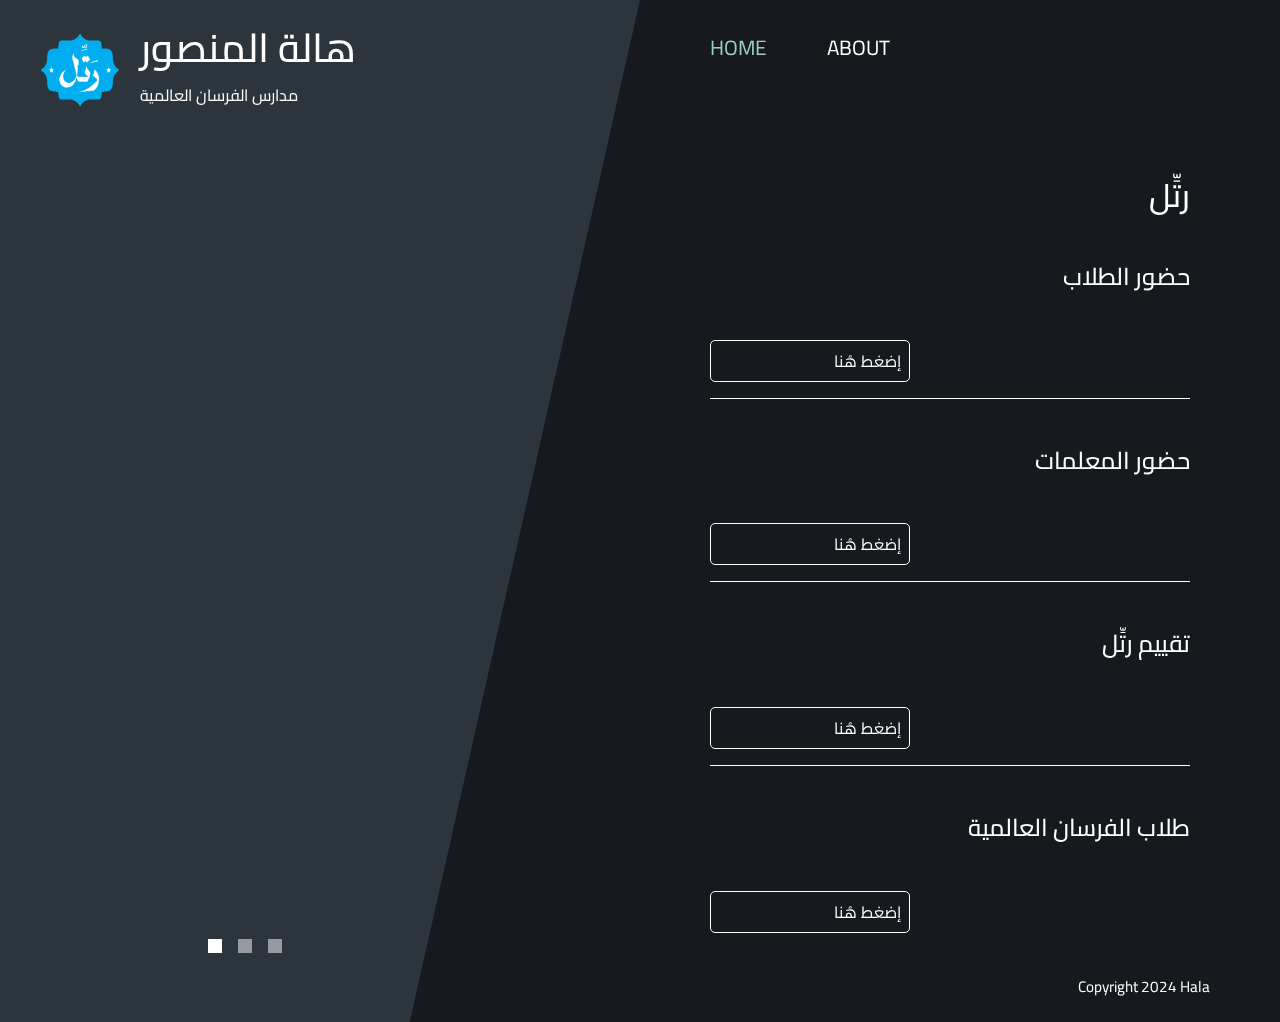
==== index.html @ bc8a3e70 "first commit" ====
<!DOCTYPE html>
<html lang="en">

<head>
    <meta charset="UTF-8">
    <meta name="viewport" content="width=device-width, initial-scale=1.0">
    <meta http-equiv="X-UA-Compatible" content="ie=edge">
    <title>Links - Home Page</title>
    <link href="css/bootstrap.min.css" rel="stylesheet" /> <!-- https://getbootstrap.com/ -->
    <link href="fontawesome/css/all.min.css" rel="stylesheet" /> <!-- https://fontawesome.com/ -->
    <link href="css/Styles.css" rel="stylesheet" />
    <link rel="preconnect" href="https://fonts.googleapis.com">
    <link rel="preconnect" href="https://fonts.gstatic.com" crossorigin>
    <link href="https://fonts.googleapis.com/css2?family=Cairo:wght@200..1000&display=swap" rel="stylesheet">
    <link rel="icon" type="image/x-icon" href="./img/favicon.ico">
</head>

<body>
    <div class="tm-container">        
        <div>
            <div class="tm-row pt-4">
                <div class="tm-col-left">
                    <div class="tm-site-header media">
                        
                        <i class="fa-3x mt-1 tm-logo">
                            <img src="/img/rattel.png" alt="" width="80" height="80">
                        </i>
                        <div class="media-body">
                            <h1 class="tm-sitename text-uppercase">هالة المنصور</h1>
                            <p class="tm-slogon">مدارس الفرسان العالمية</p>
                        </div>        
                    </div>
                </div>
                <div class="tm-col-right">
                    <nav class="navbar navbar-expand-lg" id="tm-main-nav">
                        <button class="navbar-toggler toggler-example mr-0 ml-auto" type="button" 
                            data-toggle="collapse" data-target="#navbar-nav" 
                            aria-controls="navbar-nav" aria-expanded="false" aria-label="Toggle navigation">
                            <span><i class="fas fa-bars"></i></span>
                        </button>
                        <div class="collapse navbar-collapse tm-nav" id="navbar-nav">
                            <ul class="navbar-nav text-uppercase">
                                <li class="nav-item active">
                                    <a class="nav-link tm-nav-link" href="#">Home <span class="sr-only">(current)</span></a>
                                </li>
                                <li class="nav-item">
                                    <a class="nav-link tm-nav-link" href="about.html">About</a>
                                </li>
                            </ul>                            
                        </div>                        
                    </nav>
                </div>
            </div>
            
            <div class="tm-row">
                <div class="tm-col-left"></div>
                <main class="tm-col-right">
                    <section class="tm-content">
                        <h2 class="mb-10  text-right">رتِّل</h2>
                        <h2 class="mt-5 mb-5 tm-content-title text-right">حضور الطلاب</h2>
                        <a class="ghost-button text-right" href="https://fisschsa-my.sharepoint.com/:x:/g/personal/ratel_fis_edu_sa/Ec9Cl_leYAxNmMN_KjoqwWQBwrq9G7B5FEpLdnMxQUBgCw?e=lnwBhl">إضغط هُنا</a>
                        <hr class="mb-5">
                        <h2 class="mb-5 tm-content-title text-right">حضور المعلمات</h2>
                        <a class="ghost-button text-right" href="https://fisschsa-my.sharepoint.com/:x:/g/personal/ratel_fis_edu_sa/EQuelzZNJmhClmePbFvlpEsBtERiy0LGflAPgeft1rkdYQ?e=p8GjAr">إضغط هُنا</a>
                        <hr class="mb-5">
                        <h2 class="mb-5 tm-content-title text-right">تقييم رتِّل</h2>
                        <a class=" ghost-button text-right" href="https://fisschsa-my.sharepoint.com/:x:/g/personal/media_fis_edu_sa/EQPVLib2MbZLlVpjhQHr2HMBKutN5m_s3uCc8x-UIROXMw?e=p8WRAE">إضغط هُنا</a>
                        <hr class="mb-5">
                        <h2 class="mb-5 tm-content-title text-right">طلاب الفرسان العالمية</h2>
                        <a class="ghost-button text-right" href="https://fisschsa-my.sharepoint.com/:x:/g/personal/ratel_fis_edu_sa/ETsp8J8zUA5NkkeSgq6bHjEBM4DPYVTxZoORxxMy2gyUwA?e=KMkJgm">إضغط هُنا</a>


                        
                    </section>
                </main>
            </div>
        </div>        

        <div class="tm-row">
            <div class="tm-col-left text-center">            
                <ul class="tm-bg-controls-wrapper">
                    <li class="tm-bg-control active" data-id="0"></li>
                    <li class="tm-bg-control" data-id="1"></li>
                    <li class="tm-bg-control" data-id="2"></li>
                </ul>            
            </div>        
            <div class="tm-col-right tm-col-footer">
                <footer class="tm-site-footer text-right">
                    <p class="mb-0">Copyright 2024 Hala 
                    
                </footer>
            </div>  
        </div>

        
        <div class="tm-bg">
            <div class="tm-bg-left"></div>
            <div class="tm-bg-right"></div>
        </div>
    </div>

    <script src="js/jquery-3.4.1.min.js"></script>
    <script src="js/bootstrap.min.js"></script>
    <script src="js/jquery.backstretch.min.js"></script>
    <script src="js/templatemo-script.js"></script>
</body>
</html>
---- css/Styles.css ----
body {
    font-family: "Cairo", sans-serif;
    font-optical-sizing: auto;
    font-style: normal;
    font-variation-settings: "slnt" 0;
    overflow-x: hidden;
    color: white;
    background-color: #2C353C;
}

a { 
    transition: all 0.3s ease; 
    text-decoration: none;
}


ul { padding: 0; }
a:hover { text-decoration: none; }
button:focus { outline: none; }
p { line-height: 1.9; }
.tm-logo { margin-right: 20px; }
.tm-slogan { font-size: 0.8rem; }

/* Navigation */
.navbar-toggler {
    padding: 8px 15px;
    border: 0;
    border-radius: 0;
    transform: skewX(-15deg);
    background-color: rgba(0,0,0,0.5);
    color: white;    
}

.navbar-toggler i { transform: skewX(15deg); }

.navbar-expand-lg {
    padding-left: 0;
    padding-right: 0;
}

.navbar-expand-lg .navbar-nav .nav-link { padding: 0; }

.navbar-expand-lg .navbar-nav .tm-nav-link {
    font-size: 1.3rem;
    font-weight: 400;
    color: white;    
    padding-bottom: 30px;    
}

.nav-item { margin-right: 60px; }

.nav-item:last-child { margin-right: 0; }

.nav-item.active .tm-nav-link,
.nav-item:hover .tm-nav-link {
    color: #9CC;
}
/* Page Background */
.ghost-button:hover, .ghost-button:active { background-color: #fff; color: #000; }
.ghost-button { display: inline-block; width: 200px; padding: 8px; color: #fff; border: 1px solid #fff; border-radius: 5px; text-align: center; outline: none; text-decoration: none; } .ghost-button-rounded-corners:hover, .ghost-button-rounded-corners:active { background-color: #fff; color: #000; }
.tm-bg {
    position: absolute;
    left: 0;
    right: 0;
    width: 100%;
    height: 100%;
    display: flex;
    z-index: -1000;
}

.tm-bg-left,
.tm-bg-right {
    position: relative;
    width: 50%;
    height: 100%;
}

.tm-bg-right { background-color: rgba(0,0,0,0.5); }

.tm-bg-left {
    border-right: 230px solid rgba(0,0,0,0.5);
    border-top: 100vh solid transparent;
}

.tm-bg-controls-wrapper {
    display: inline-block;
    margin-left: -150px;
}

.tm-bg-control {
    display: inline-block;
    width: 14px;
    height: 14px;
    background-color: rgba(255,255,255,0.5);
    margin: 6px;
    cursor: pointer;
}

.tm-bg-control.active,
.tm-bg-control:hover {
    background-color: white;
}

.tm-container {
    width: 100%;
    height: 100%;
    min-height: 100vh;
    position: relative;
    display: flex;
    flex-direction: column;
    justify-content: space-between;  
}

.tm-row { display: flex; }

.tm-col-left {
    width: 50%;
    height: 100%;
    padding-left: 40px;  
    padding-right: 40px;
}

.tm-col-right {
    width: 50%;
    height: 100%;
    padding-left: 70px;
    padding-right: 70px;
}

.tm-content {
    max-width: 660px;
    margin-top: 50px;
    padding-right: 20px;
}

.tm-about { max-width: 525px; }

::-webkit-scrollbar {
    -webkit-appearance: none;
    width: 10px;
}
  
::-webkit-scrollbar-thumb {
    border-radius: 5px;
    background-color: rgba(255,255,255,.8);
    box-shadow: 0 0 1px rgba(255,255,255,.8);
}

.tm-content-title { font-size: 1.5rem; }
hr { border-top: 1px solid white; }

.btn {
    padding: 10px 25px;
    border-radius: 0;
}

.btn-big {
    padding: 9px 40px;
    font-size: 1.2rem;;
}

.btn-primary {
    background-color: white;
    color: black;
    border: 0;
}

.btn-primary:hover {
    background-color: #9CC;
    color: black;
}

.tm-site-footer {
    padding: 40px 0 20px;
    max-width: 660px;
    font-size: 0.95rem;
}

.tm-col-footer { padding-left: 0; }
.tm-text-link { color: white; }

.tm-text-link:hover,
.tm-text-link:focus {
    color: #9CC;
}

/* Service */ 
.tm-service-text { max-width: 365px; }
.tm-service-img { margin-right: 25px; }
.tm-service-img-r { margin-left: 25px; }

/* Contact */
.form-control,
textarea {    
    color: white;
    background-color: transparent;
    background-clip: padding-box;
    border: none;
    border-bottom: 1px solid #999A9B;
    border-radius: 0;
    transition: border-color 0.15s ease-in-out, box-shadow 0.15s ease-in-out;
    padding: 10px 0;
    font-family: 'Open Sans', Arial, sans-serif;
    font-size: 1rem;
    font-weight: 400;
    line-height: 1.5;
}

.form-control:focus {
    color: white;
    background-color: transparent;    
    box-shadow: none;
    border-color: #9CC;
    outline: none;
}

.mb-85 { margin-bottom: 85px; }
.tm-contact-main { max-width: 690px; }

.tm-contact {
    max-width: 420px;
    margin-left: auto;
    margin-right: auto;
}

.form-control::-webkit-input-placeholder { color: white; } /* Edge */  
.form-control:-ms-input-placeholder { color: white; } /* Internet Explorer 10-11 */  
.form-control::placeholder { color: white; }

@media (max-width: 1200px) {
    .nav-item { margin-right: 30px; }

    .tm-page-right {
        padding-left: 30px;
        padding-right: 30px;
    }
}

@media (max-width: 992px) {    
    .tm-nav {
        position: absolute;
        background: rgba(0, 0, 0, 0.8);
        color: white;
        top: 44px;
        right: 4px;
    }

    .navbar-expand-lg .navbar-nav .tm-nav-link {
        color: white;
        font-size: 1.1rem;
        padding: 13px 20px;
    }

    .nav-item { margin-right: 0; }

    .nav-item.active .tm-nav-link,
    .nav-item:hover .tm-nav-link {
        color: #9CC;
    }

    .tm-content { margin-top: 20px; }
    .tm-site-footer { padding-top: 40px; }
    .tm-col-left { width: 40%; }

    .tm-col-right {
        width: 60%;
        padding-left: 100px;
        padding-right: 30px;
    }
    
    .tm-col-footer { padding-left: 0; }
}

@media (max-width: 768px) {
    .tm-row { flex-direction: column; }

    .tm-col-left,
    .tm-col-right,
    .tm-bg-left,
    .tm-bg-right {
        width: 100%;
    }

    #tm-main-nav {
        position: fixed;
        top: 50px;
        right: 40px;
        padding-bottom: 0;
    }  
    
    .tm-bg { flex-direction: column; }

    .tm-bg-left {
        height: 200px;        
        border-bottom: 50px solid rgba(0,0,0,0.5);
        border-right: 0;
        border-top: 0;
    }

    .tm-bg-right { height: calc(100% - 200px); }

    .tm-bg-controls-wrapper {
        margin-left: 0;
        margin-top: 50px;
    }

    .tm-content {
        max-height: none;
        margin-top: 40px;
    }

    .tm-col-right {
        padding-top: 40px;
        padding-left: 30px;
    }

    .tm-col-footer {
        padding-left: 10px;
        padding-right: 10px;
    }
}

@media (max-width: 460px) {
    .tm-logo { margin-right: 15px; }
    .tm-sitename { font-size: 1.8rem; }
    .tm-slogon { font-size: 0.8rem; }
}

@media (max-width: 450px), (min-width: 768px) and (max-width: 830px), (min-width: 992px) and (max-width: 1040px) {
    .tm-service-media { flex-direction: column; }
    .tm-service-media-img-l { flex-direction: column-reverse; }
    .tm-service-text { margin-top: 20px; }
    .tm-service-img { margin-right: 0; }
    .tm-service-img-r { margin-left: 0; }
}
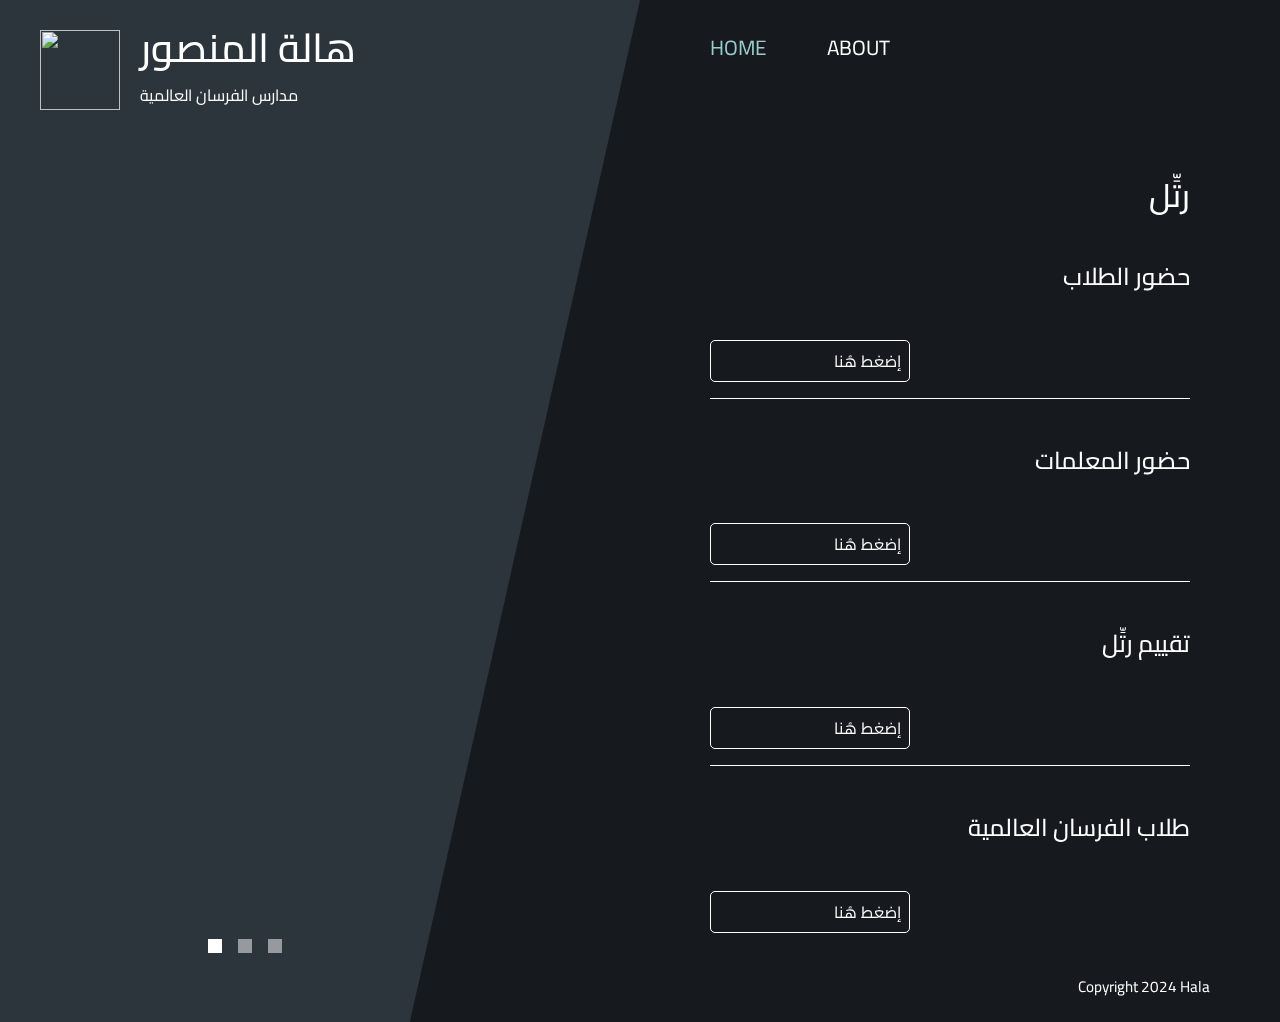
==== commit e4b18a61: "updating title" ====
--- a/index.html
+++ b/index.html
@@ -5,7 +5,7 @@
     <meta charset="UTF-8">
     <meta name="viewport" content="width=device-width, initial-scale=1.0">
     <meta http-equiv="X-UA-Compatible" content="ie=edge">
-    <title>Links - Home Page</title>
+    <title>رتِّل - Home Page</title>
     <link href="css/bootstrap.min.css" rel="stylesheet" /> <!-- https://getbootstrap.com/ -->
     <link href="fontawesome/css/all.min.css" rel="stylesheet" /> <!-- https://fontawesome.com/ -->
     <link href="css/Styles.css" rel="stylesheet" />
@@ -23,7 +23,7 @@
                     <div class="tm-site-header media">
                         
                         <i class="fa-3x mt-1 tm-logo">
-                            <img src="/img/rattel.png" alt="" width="80" height="80">
+                            <img src="img/diagoona-bg-logo.png" alt="" width="80" height="80">
                         </i>
                         <div class="media-body">
                             <h1 class="tm-sitename text-uppercase">هالة المنصور</h1>
@@ -104,4 +104,4 @@
     <script src="js/jquery.backstretch.min.js"></script>
     <script src="js/templatemo-script.js"></script>
 </body>
-</html>+</html>
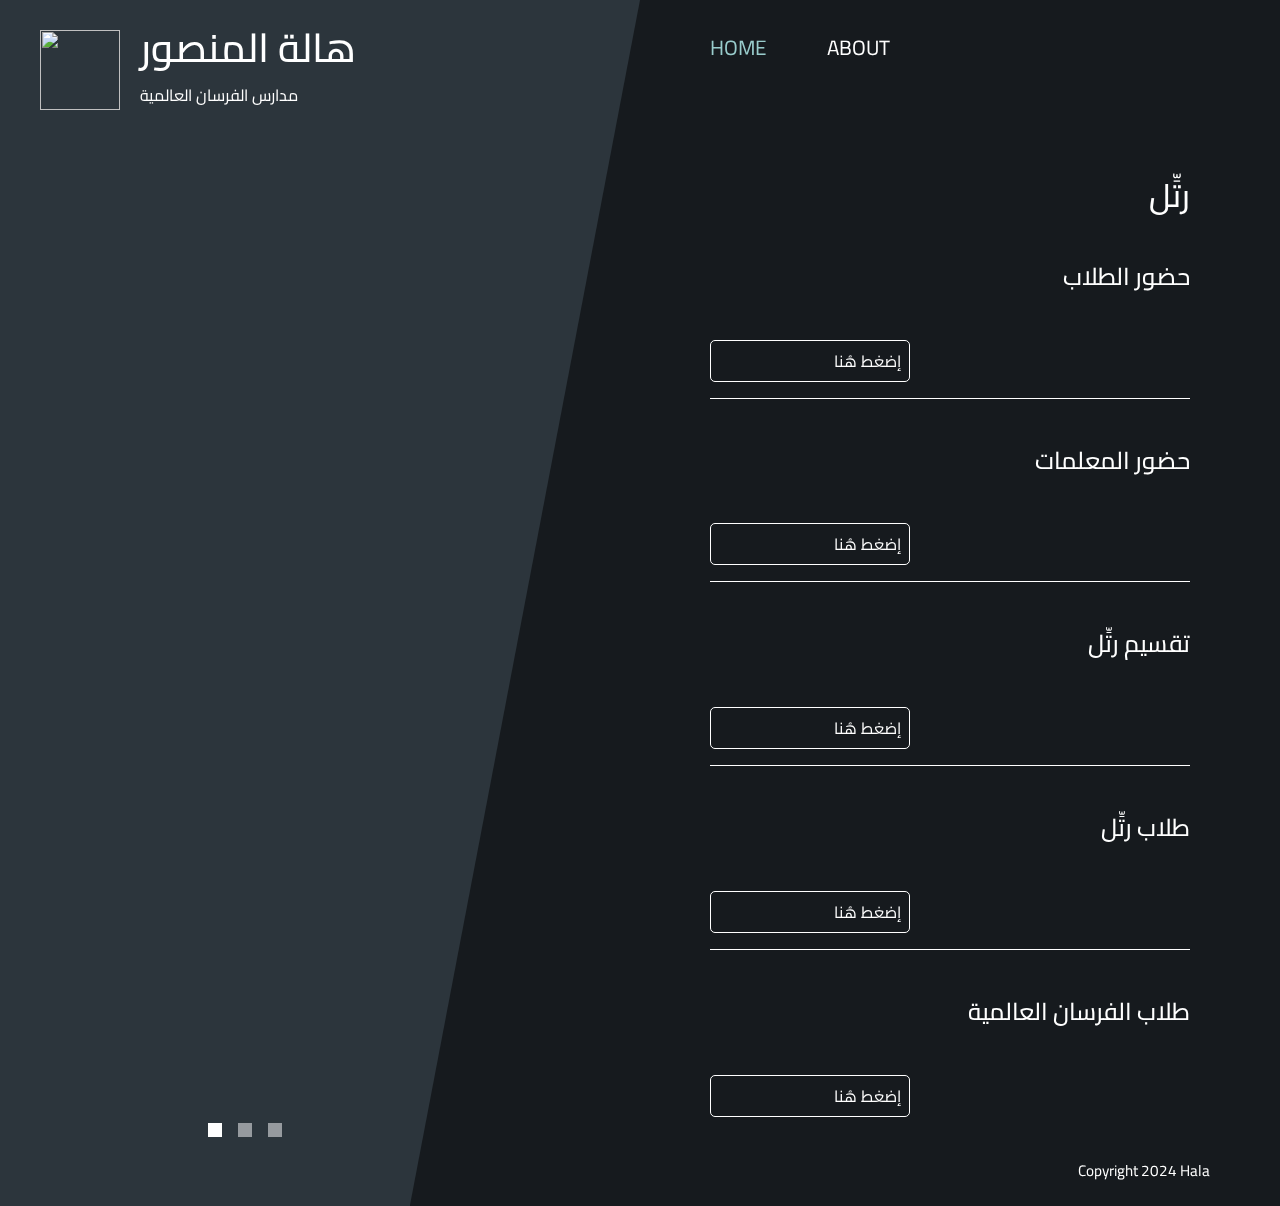
==== commit 7acaeb65: "update index.html" ====
--- a/index.html
+++ b/index.html
@@ -63,8 +63,11 @@
                         <h2 class="mb-5 tm-content-title text-right">حضور المعلمات</h2>
                         <a class="ghost-button text-right" href="https://fisschsa-my.sharepoint.com/:x:/g/personal/ratel_fis_edu_sa/EQuelzZNJmhClmePbFvlpEsBtERiy0LGflAPgeft1rkdYQ?e=p8GjAr">إضغط هُنا</a>
                         <hr class="mb-5">
-                        <h2 class="mb-5 tm-content-title text-right">تقييم رتِّل</h2>
+                        <h2 class="mb-5 tm-content-title text-right">تقسيم رتِّل</h2>
                         <a class=" ghost-button text-right" href="https://fisschsa-my.sharepoint.com/:x:/g/personal/media_fis_edu_sa/EQPVLib2MbZLlVpjhQHr2HMBKutN5m_s3uCc8x-UIROXMw?e=p8WRAE">إضغط هُنا</a>
+                        <hr class="mb-5">
+                        <h2 class="mb-5 tm-content-title text-right">طلاب رتِّل</h2>
+                        <a class="ghost-button text-right" href="https://fisschsa-my.sharepoint.com/:x:/g/personal/waljarbaa_fis_edu_sa/EfaQx-faSHtMtu21JZd7zxEB6ckRhtoGfa7d80C_moJfog?e=mCo7h9">إضغط هُنا</a>
                         <hr class="mb-5">
                         <h2 class="mb-5 tm-content-title text-right">طلاب الفرسان العالمية</h2>
                         <a class="ghost-button text-right" href="https://fisschsa-my.sharepoint.com/:x:/g/personal/ratel_fis_edu_sa/ETsp8J8zUA5NkkeSgq6bHjEBM4DPYVTxZoORxxMy2gyUwA?e=KMkJgm">إضغط هُنا</a>
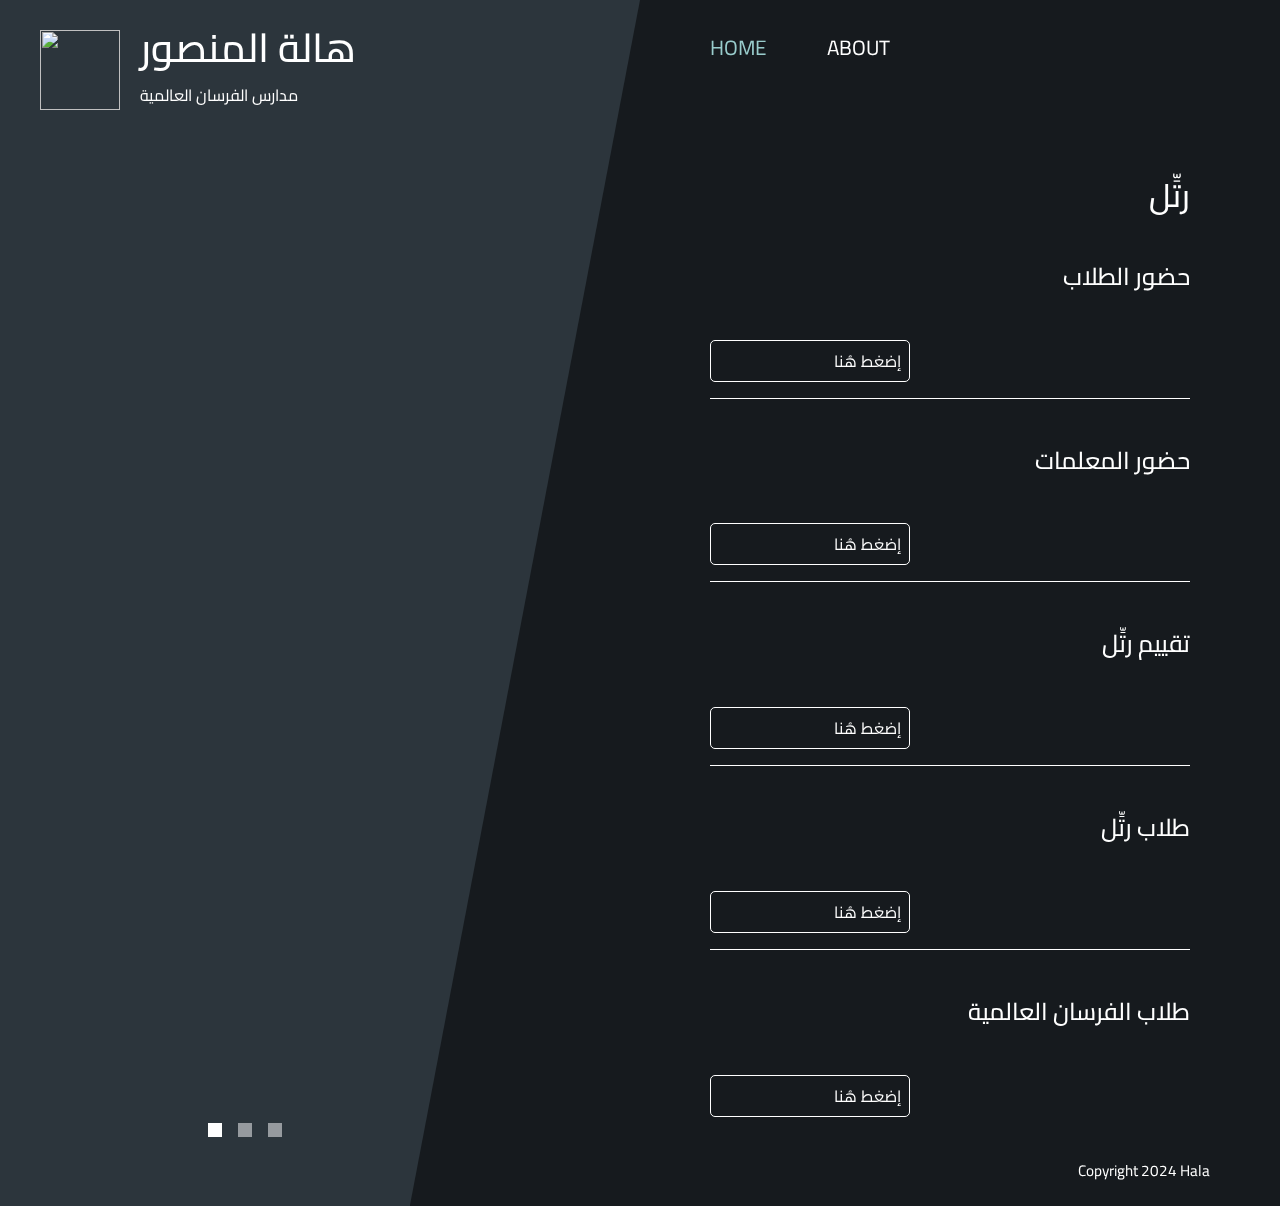
==== commit 6fa6771e: "Update index.html" ====
--- a/index.html
+++ b/index.html
@@ -63,7 +63,7 @@
                         <h2 class="mb-5 tm-content-title text-right">حضور المعلمات</h2>
                         <a class="ghost-button text-right" href="https://fisschsa-my.sharepoint.com/:x:/g/personal/ratel_fis_edu_sa/EQuelzZNJmhClmePbFvlpEsBtERiy0LGflAPgeft1rkdYQ?e=p8GjAr">إضغط هُنا</a>
                         <hr class="mb-5">
-                        <h2 class="mb-5 tm-content-title text-right">تقسيم رتِّل</h2>
+                        <h2 class="mb-5 tm-content-title text-right">تقييم رتِّل</h2>
                         <a class=" ghost-button text-right" href="https://fisschsa-my.sharepoint.com/:x:/g/personal/media_fis_edu_sa/EQPVLib2MbZLlVpjhQHr2HMBKutN5m_s3uCc8x-UIROXMw?e=p8WRAE">إضغط هُنا</a>
                         <hr class="mb-5">
                         <h2 class="mb-5 tm-content-title text-right">طلاب رتِّل</h2>
